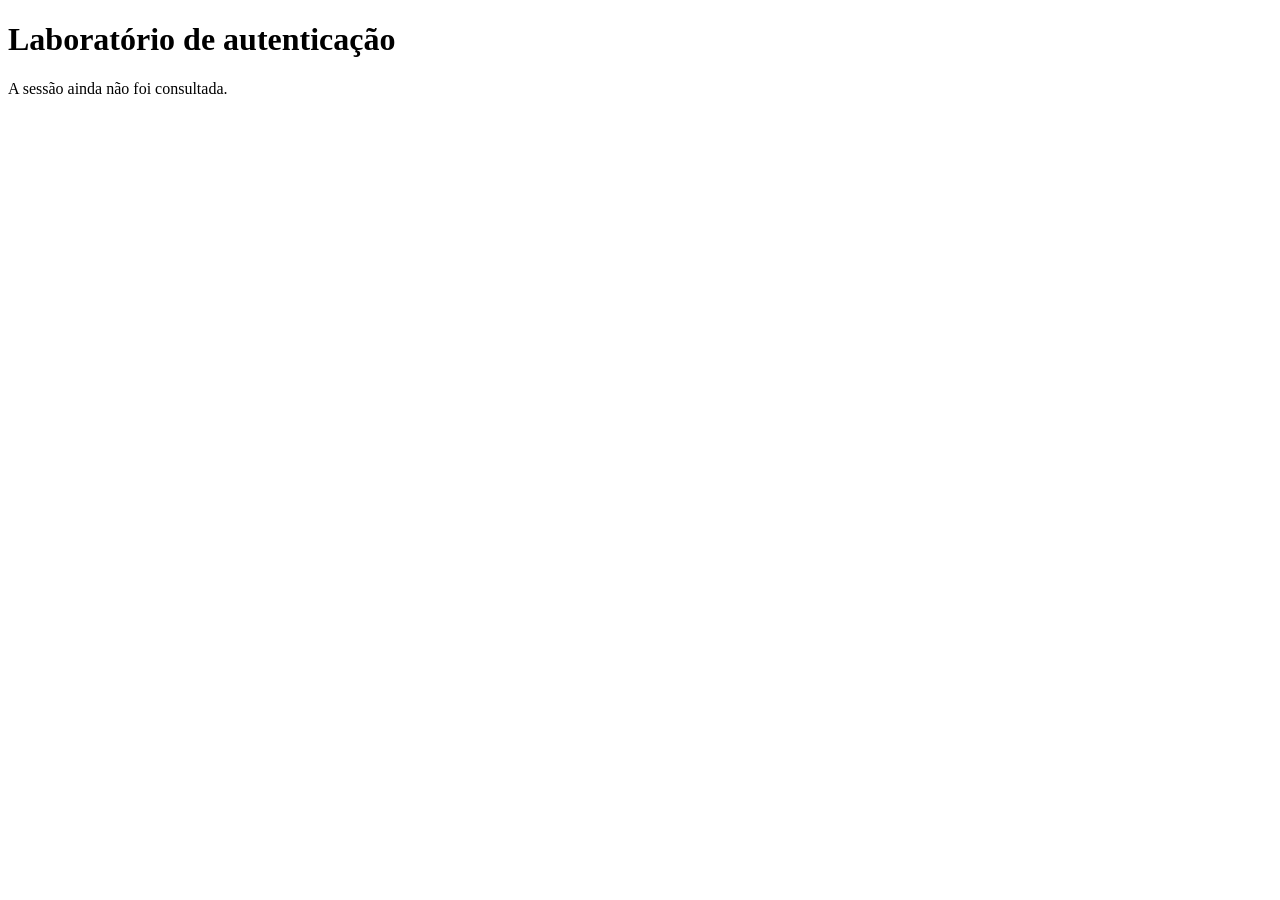
==== public/index.html @ 43ecbc86 "Add initial HTML structure for authentication lab" ====
<!doctype html>
<html lang="pt-BR">
 <head>
 <meta charset="utf-8">
 <meta name="viewport" content="width=device-width, initial-scale=1">
 <title>Laboratório de autenticação</title>
 </head>
 <body>
 <main>
 <h1>Laboratório de autenticação</h1>
 <p id="status">A sessão ainda não foi consultada.</p>
 </main>
 </body>
</html>
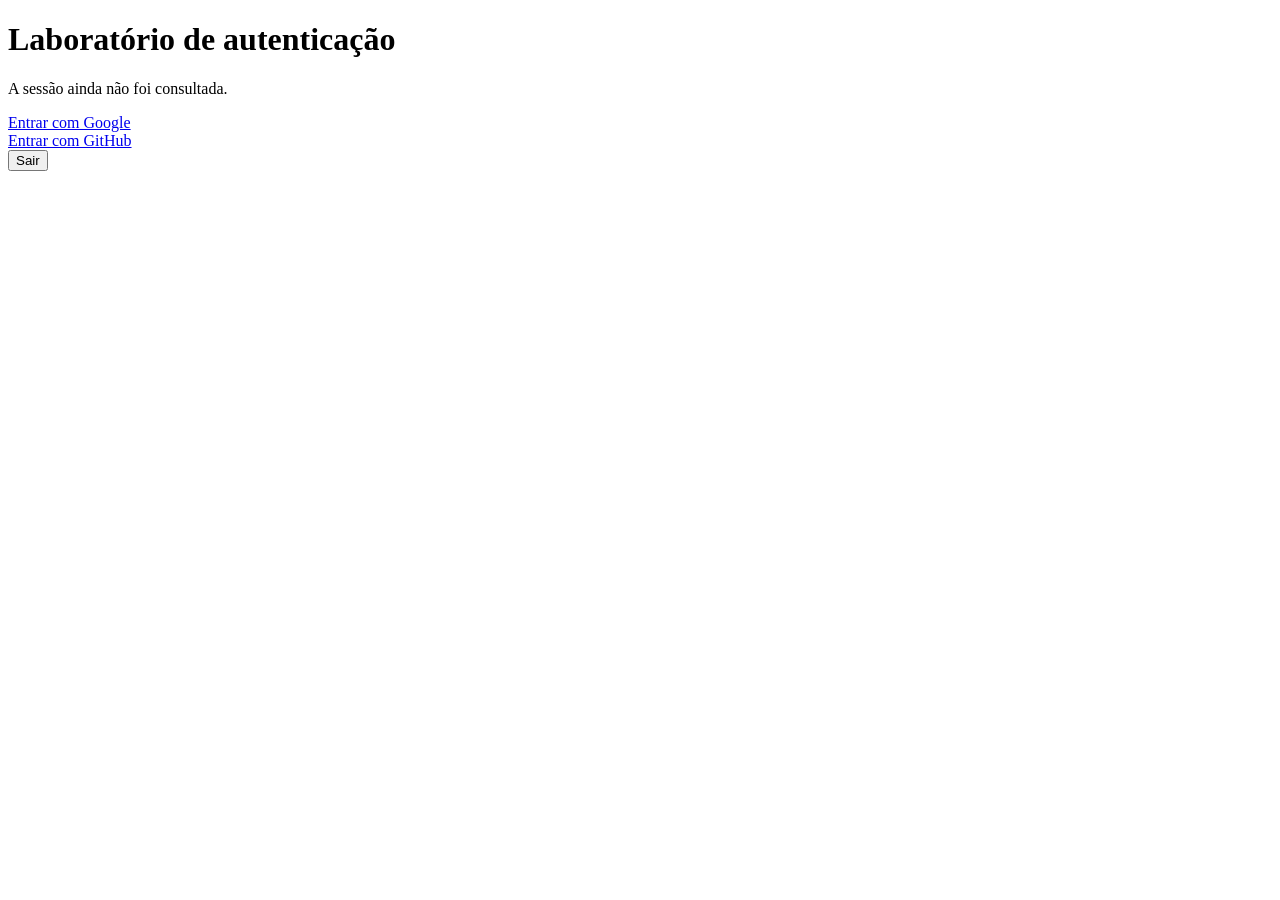
==== commit 5ef8d518: "Add Google and GitHub login links to index.html" ====
--- a/public/index.html
+++ b/public/index.html
@@ -9,6 +9,15 @@
  <main>
  <h1>Laboratório de autenticação</h1>
  <p id="status">A sessão ainda não foi consultada.</p>
+
+ <a href="/oauth/login/google">Entrar com Google</a>
+ <br>
+ <a href="/oauth/login/github">Entrar com GitHub</a>
+
+ <form method="post" action="/oauth/logout">
+   <button type="submit">Sair</button>
+ </form>
  </main>
+ <script src="/app.js"></script>
  </body>
 </html>
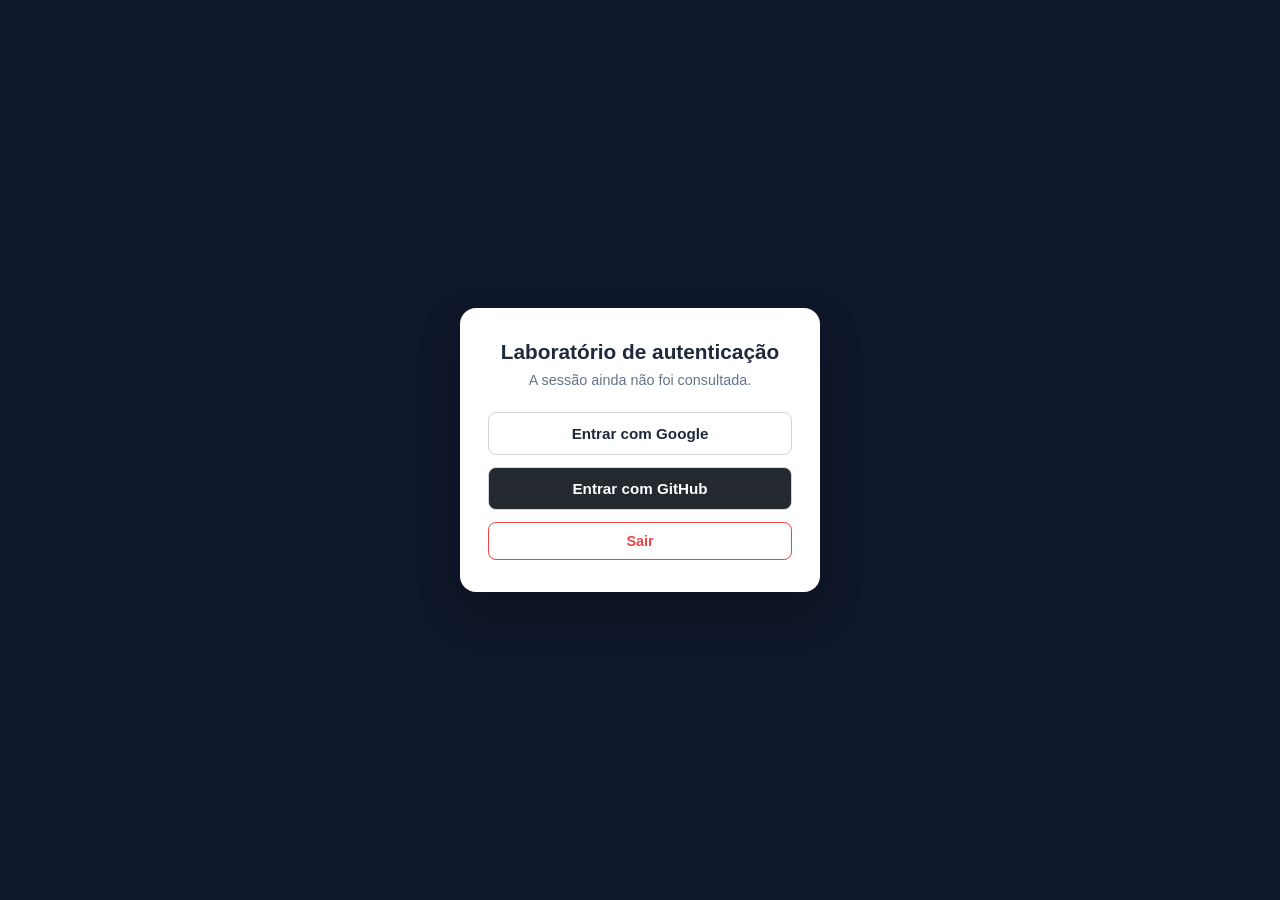
==== commit 9712ba41: "Add files via upload" ====
--- a/public/index.html
+++ b/public/index.html
@@ -4,17 +4,70 @@
  <meta charset="utf-8">
  <meta name="viewport" content="width=device-width, initial-scale=1">
  <title>Laboratório de autenticação</title>
+ <style>
+   * { box-sizing: border-box; }
+   body {
+     margin: 0;
+     min-height: 100vh;
+     display: flex;
+     align-items: center;
+     justify-content: center;
+     background: #0f172a;
+     font-family: -apple-system, BlinkMacSystemFont, "Segoe UI", Arial, sans-serif;
+     padding: 24px;
+   }
+   main {
+     background: #ffffff;
+     color: #1e293b;
+     width: 100%;
+     max-width: 360px;
+     padding: 32px 28px;
+     border-radius: 16px;
+     box-shadow: 0 20px 40px rgba(0, 0, 0, 0.25);
+     text-align: center;
+   }
+   h1 { font-size: 1.3rem; margin: 0 0 8px; }
+   #status { color: #64748b; font-size: 0.9rem; margin: 0 0 24px; }
+   a.provider-button {
+     display: flex;
+     align-items: center;
+     justify-content: center;
+     width: 100%;
+     padding: 12px;
+     margin-bottom: 12px;
+     border-radius: 8px;
+     text-decoration: none;
+     font-weight: 600;
+     font-size: 0.95rem;
+     border: 1px solid #d1d5db;
+   }
+   a.provider-button:hover { opacity: 0.85; }
+   .google-button { background: #ffffff; color: #1e293b; }
+   .github-button { background: #24292f; color: #ffffff; border-color: #24292f; }
+   #logout-form { margin-top: 8px; }
+   #logout-form button {
+     width: 100%;
+     padding: 10px;
+     border-radius: 8px;
+     border: 1px solid #ef4444;
+     background: transparent;
+     color: #ef4444;
+     font-weight: 600;
+     font-size: 0.9rem;
+     cursor: pointer;
+   }
+   #logout-form button:hover { background: #ef4444; color: #fff; }
+ </style>
  </head>
  <body>
  <main>
  <h1>Laboratório de autenticação</h1>
  <p id="status">A sessão ainda não foi consultada.</p>
 
- <a href="/oauth/login/google">Entrar com Google</a>
- <br>
- <a href="/oauth/login/github">Entrar com GitHub</a>
+ <a href="/oauth/login/google" class="provider-button google-button">Entrar com Google</a>
+ <a href="/oauth/login/github" class="provider-button github-button">Entrar com GitHub</a>
 
- <form method="post" action="/oauth/logout">
+   <form method="post" action="/oauth/logout" id="logout-form">
    <button type="submit">Sair</button>
  </form>
  </main>
